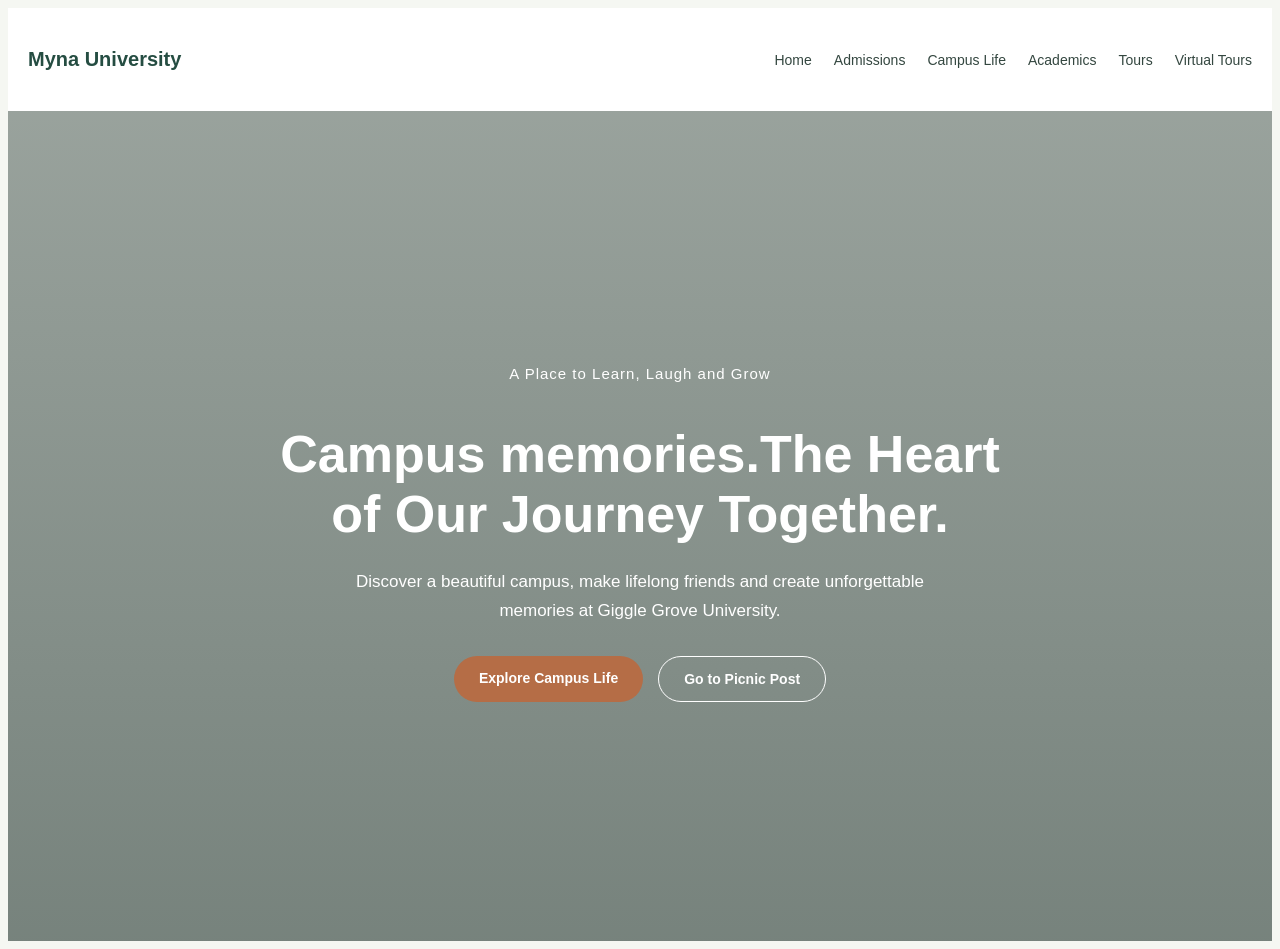
==== index.html @ b1cb34f9 "Add files via upload" ====
<!DOCTYPE html>
<html lang="en">
<head>
    <meta charset="UTF-8">
    <meta name="viewport" content="width=device-width, initial-scale=1.0">
    <title>Giggle Grove University</title>
    <link rel="stylesheet" href="style.css">
</head>
<body>

    <nav class="navbar">
        <p class="logo">
            Myna University
        </p>

        <div class="nav-links">
            <a href="index.html">Home</a>
            <a href="admissions.html">Admissions</a>
            <a href="campus-life.html">Campus Life</a>
            <a href="academics.html">Academics</a>
            <a href="tours.html">Tours</a>
            <a href="virtual-tours.html">Virtual Tours</a>
        </div>
    </nav>

    <main>
        <section class="hero">
            <div class="hero-content">

                <p class="tagline">
                    A Place to Learn, Laugh and Grow
                </p>

                <h1>
                    Campus memories.The Heart <br> of Our Journey Together.
                </h1>

                <p class="description">
                    Discover a beautiful campus, make lifelong
                    friends and create unforgettable memories
                    at Giggle Grove University.
                </p>

                <div class="hero-buttons">
                    <a href="campus-life.html" class="button primary-button">
                        Explore Campus Life
                    </a>

                    <a href="picnic-post.html" class="button secondary-button">
                        Go to Picnic Post
                    </a>
                </div>

            </div>
        </section>
    </main>


</body>
</html>
---- style.css ----
body {
    font-family: Arial, sans-serif;
    color: #263A37;
    background-color: #F5F7F2;
}
/* Navigation bar */
.navbar {
    display: flex;
    justify-content: space-between;
    align-items: center;
    padding: 20px ;
    background-color: #FFFFFF;
}

.logo {
    color: #254D42;
    font-size: 20px;
    font-weight: bold;
    text-decoration: none;
}

.nav-links {
    display: flex;
    flex-wrap: wrap;
    gap: 22px;
}

.nav-links a {
    color: #344740;
    text-decoration: none;
    font-size: 14px;
}

.nav-links a:hover {
    color: #BD7548;
}

/* Main campus section */
.hero {
    min-height: 690px;
    display: flex;
    justify-content: center;
    align-items: center;
    padding: 70px 20px;
    text-align: center;

    background-image:
        linear-gradient(
            rgba(15, 35, 28, 0.40),
            rgba(15, 35, 28, 0.55)
        ),
        url("images/home_background.jpeg");

    background-size: cover;
    background-position: center;
    background-repeat: no-repeat;
}

.hero-content {
    max-width: 850px;
    color: #FFFFFF;
}

.tagline {
    font-size: 15px;
    margin-bottom: 24px;
    letter-spacing: 1px;
}

.hero h1 {
    font-size: 52px;
    line-height: 1.15;
    margin-bottom: 24px;
}

.description {
    max-width: 620px;
    margin: 0 auto 30px;
    font-size: 17px;
    line-height: 1.7;
}

/* Main buttons */
.hero-buttons {
    display: flex;
    justify-content: center;
    flex-wrap: wrap;
    gap: 15px;
}

.button {
    display: inline-block;
    padding: 14px 25px;
    border-radius: 30px;
    text-decoration: none;
    font-size: 14px;
    font-weight: bold;
    transition: background-color 0.2s;
}

.primary-button {
    color: #FFFFFF;
    background-color: #B56D46;
}

.primary-button:hover {
    background-color: #965333;
}

.secondary-button {
    color: #FFFFFF;
    border: 1px solid #FFFFFF;
    background-color: transparent;
}

.secondary-button:hover {
    background-color: rgba(255, 255, 255, 0.15);
}

/* Footer */
.footer {
    padding: 22px;
    text-align: center;
    background-color: #FFFFFF;
    font-size: 13px;
}

/* Smaller screens */
@media (max-width: 700px) {
    .navbar {
        flex-direction: column;
    }

    .nav-links {
        justify-content: center;
        gap: 14px;
    }

    .hero {
        min-height: 550px;
        padding: 50px 20px;
    }

    .hero h1 {
        font-size: 34px;
    }

    .description {
        font-size: 15px;
    }
}
























/* Picnic Post page */
.picnic-hero {
    text-align: center;
    background-image: url("images/picnic_background.jpeg");
    background-position: center;
    background-repeat: no-repeat;
    width: 100%;
    height: 1050px;
    
}


.picnic-hero h1 {
    font-size: 85px;
    color: blue;
    margin-top: 20px;
    margin-bottom:30px;
}

.picnic-hero h2 {
    color: red;
    font-size: 35px;

ul{
    text-align: center;
    font-size: 20px;
    font-weight: bold;
}
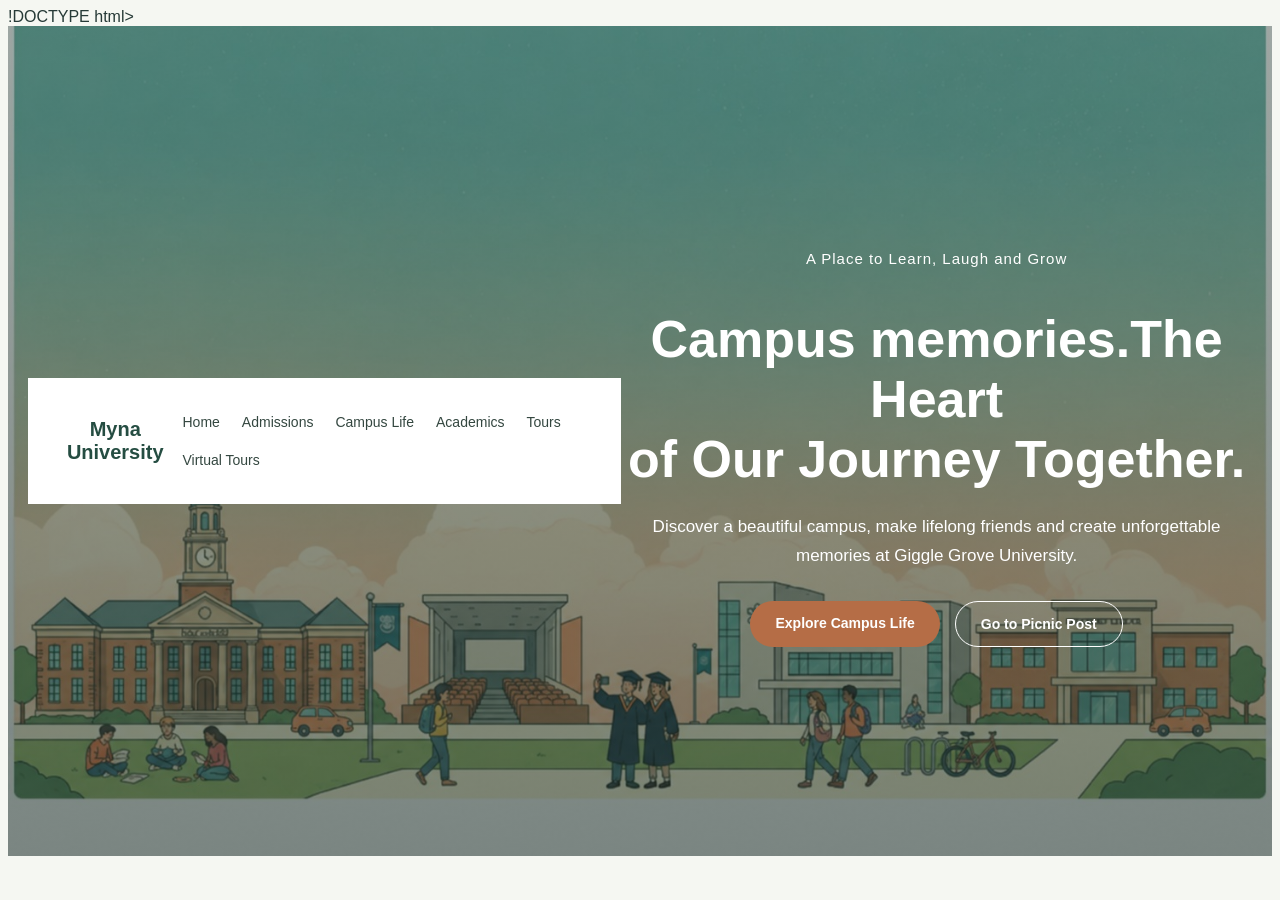
==== commit 93caa2fc: "Update index.html" ====
--- a/index.html
+++ b/index.html
@@ -1,31 +1,30 @@
-
-<!DOCTYPE html>
+!DOCTYPE html>
 <html lang="en">
 <head>
     <meta charset="UTF-8">
     <meta name="viewport" content="width=device-width, initial-scale=1.0">
-    <title>Giggle Grove University</title>
+    <title>Myna University</title>
     <link rel="stylesheet" href="style.css">
 </head>
 <body>
 
-    <nav class="navbar">
-        <p class="logo">
-            Myna University
-        </p>
-
-        <div class="nav-links">
-            <a href="index.html">Home</a>
-            <a href="admissions.html">Admissions</a>
-            <a href="campus-life.html">Campus Life</a>
-            <a href="academics.html">Academics</a>
-            <a href="tours.html">Tours</a>
-            <a href="virtual-tours.html">Virtual Tours</a>
-        </div>
-    </nav>
-
     <main>
         <section class="hero">
+            <nav class="navbar">
+                <p class="logo">
+                    Myna University
+                </p>
+
+                <div class="nav-links">
+                    <a href="index.html">Home</a>
+                    <a href="admissions.html">Admissions</a>
+                    <a href="campus-life.html">Campus Life</a>
+                    <a href="academics.html">Academics</a>
+                    <a href="tours.html">Tours</a>
+                    <a href="virtual-tours.html">Virtual Tours</a>
+                </div>
+            </nav>
+
             <div class="hero-content">
 
                 <p class="tagline">
@@ -58,4 +57,4 @@
 
 
 </body>
-</html>+</html>
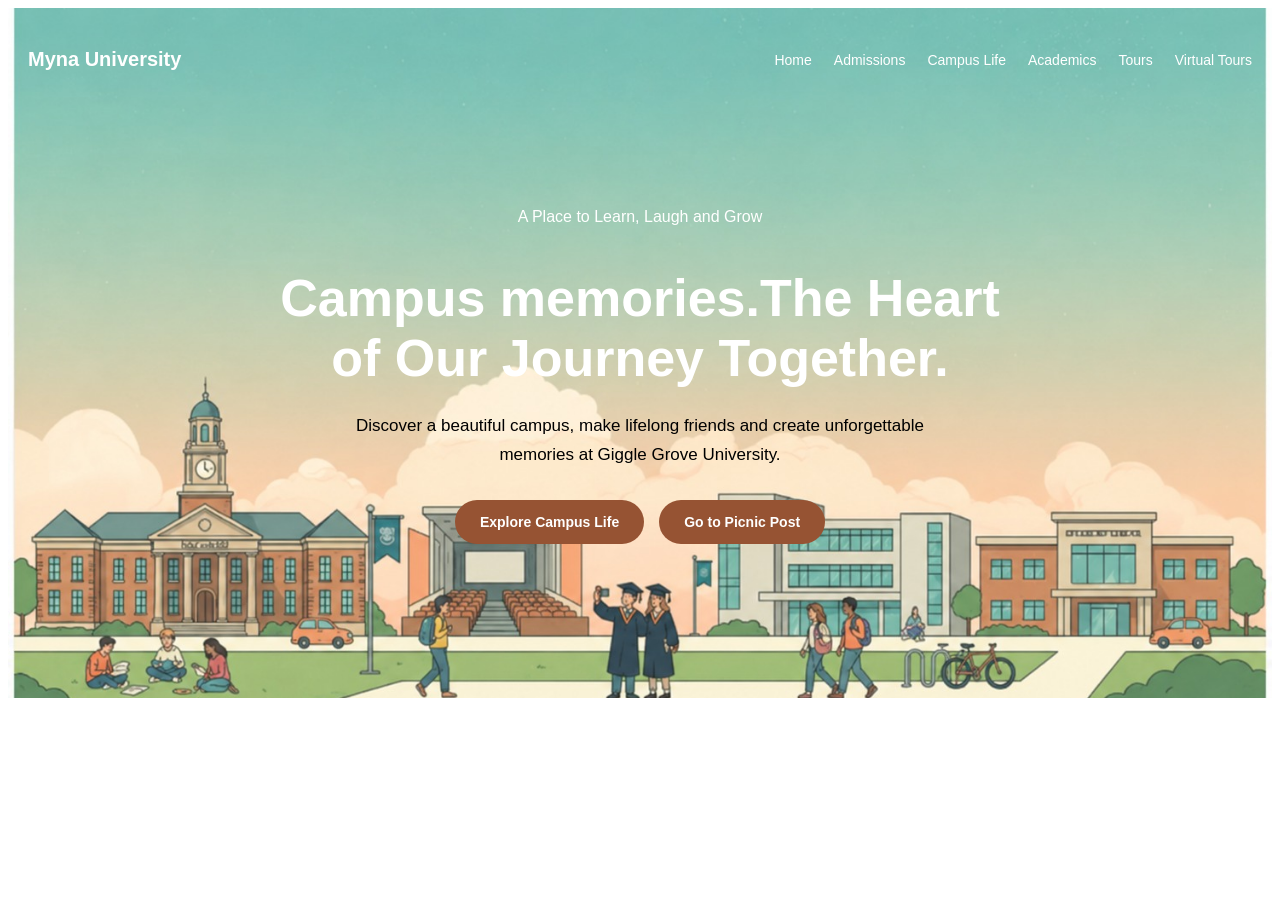
==== commit 6114cb3d: "Update index.html" ====
--- a/index.html
+++ b/index.html
@@ -1,4 +1,4 @@
-!DOCTYPE html>
+<!DOCTYPE html>
 <html lang="en">
 <head>
     <meta charset="UTF-8">
@@ -58,3 +58,4 @@
 
 </body>
 </html>
+
--- a/style.css
+++ b/style.css
@@ -1,20 +1,23 @@
-
 body {
     font-family: Arial, sans-serif;
-    color: #263A37;
-    background-color: #F5F7F2;
 }
-/* Navigation bar */
 .navbar {
     display: flex;
     justify-content: space-between;
     align-items: center;
-    padding: 20px ;
-    background-color: #FFFFFF;
+    padding: 20px;
+    background-color: transparent;
+
+    position: absolute;
+    top: 0;
+    left: 0;
+    width: 100%;
+    box-sizing: border-box;
+    z-index: 10;
 }
 
 .logo {
-    color: #254D42;
+    color:white;
     font-size: 20px;
     font-weight: bold;
     text-decoration: none;
@@ -27,7 +30,7 @@
 }
 
 .nav-links a {
-    color: #344740;
+    color: white;
     text-decoration: none;
     font-size: 14px;
 }
@@ -36,36 +39,25 @@
     color: #BD7548;
 }
 
-/* Main campus section */
 .hero {
+    position: relative;
     min-height: 690px;
     display: flex;
     justify-content: center;
     align-items: center;
-    padding: 70px 20px;
+    padding: 100px 20px 70px;
+    box-sizing: border-box;
     text-align: center;
 
     background-image:
-        linear-gradient(
-            rgba(15, 35, 28, 0.40),
-            rgba(15, 35, 28, 0.55)
-        ),
-        url("images/home_background.jpeg");
-
+    url("images/home_background.jpeg");
     background-size: cover;
     background-position: center;
     background-repeat: no-repeat;
 }
-
 .hero-content {
     max-width: 850px;
     color: #FFFFFF;
-}
-
-.tagline {
-    font-size: 15px;
-    margin-bottom: 24px;
-    letter-spacing: 1px;
 }
 
 .hero h1 {
@@ -79,6 +71,7 @@
     margin: 0 auto 30px;
     font-size: 17px;
     line-height: 1.7;
+    color:black
 }
 
 /* Main buttons */
@@ -90,84 +83,14 @@
 }
 
 .button {
-    display: inline-block;
     padding: 14px 25px;
     border-radius: 30px;
     text-decoration: none;
     font-size: 14px;
     font-weight: bold;
-    transition: background-color 0.2s;
+    background-color: #965333;
+    color: white
 }
-
-.primary-button {
-    color: #FFFFFF;
-    background-color: #B56D46;
-}
-
-.primary-button:hover {
-    background-color: #965333;
-}
-
-.secondary-button {
-    color: #FFFFFF;
-    border: 1px solid #FFFFFF;
-    background-color: transparent;
-}
-
-.secondary-button:hover {
-    background-color: rgba(255, 255, 255, 0.15);
-}
-
-/* Footer */
-.footer {
-    padding: 22px;
-    text-align: center;
-    background-color: #FFFFFF;
-    font-size: 13px;
-}
-
-/* Smaller screens */
-@media (max-width: 700px) {
-    .navbar {
-        flex-direction: column;
-    }
-
-    .nav-links {
-        justify-content: center;
-        gap: 14px;
-    }
-
-    .hero {
-        min-height: 550px;
-        padding: 50px 20px;
-    }
-
-    .hero h1 {
-        font-size: 34px;
-    }
-
-    .description {
-        font-size: 15px;
-    }
-}
-
-
-
-
-
-
-
-
-
-
-
-
-
-
-
-
-
-
 
 
 
@@ -222,3 +145,20 @@
 
 
 
+
+
+
+
+
+
+
+
+
+
+
+
+
+
+
+
+
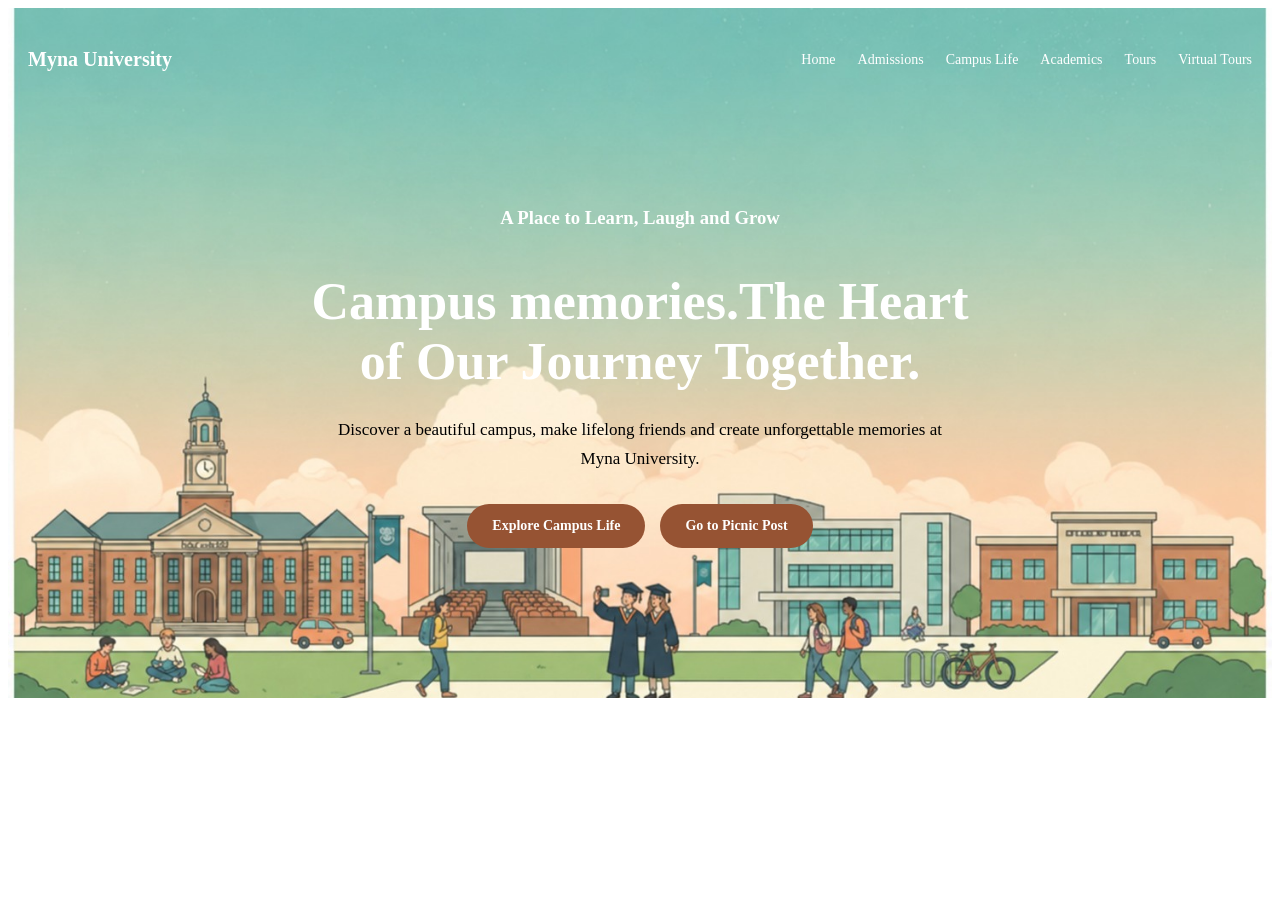
==== commit ecff7da3: "Update index.html" ====
--- a/index.html
+++ b/index.html
@@ -28,7 +28,9 @@
             <div class="hero-content">
 
                 <p class="tagline">
+                    <h3>
                     A Place to Learn, Laugh and Grow
+                    </h3>
                 </p>
 
                 <h1>
@@ -38,7 +40,7 @@
                 <p class="description">
                     Discover a beautiful campus, make lifelong
                     friends and create unforgettable memories
-                    at Giggle Grove University.
+                    at Myna University.
                 </p>
 
                 <div class="hero-buttons">
@@ -58,4 +60,3 @@
 
 </body>
 </html>
-
--- a/style.css
+++ b/style.css
@@ -1,4 +1,4 @@
-body {
+> body {
     font-family: Arial, sans-serif;
 }
 .navbar {
